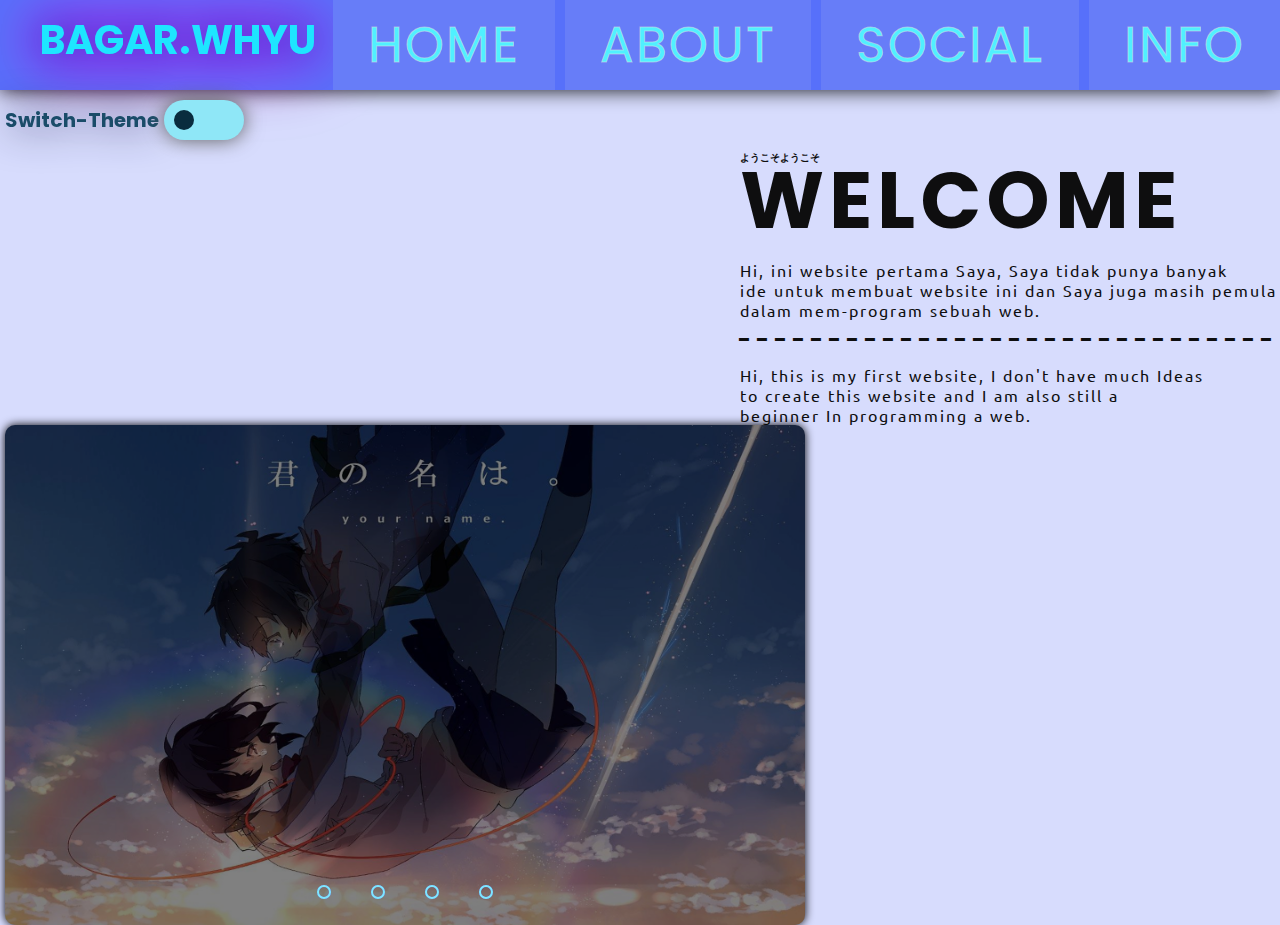
==== Garr.html @ d5431119 "first commit" ====
<!DOCTYPE html>
<html lang="en">
<head>
    <meta charset="UTF-8">
    <meta http-equiv="X-UA-Compatible" content="IE=edge">
    <meta name="viewport" content="width=device-width, initial-scale=1.0">
    <title>BELAJAR BANGG</title>
    <link rel="stylesheet" href="Garr.css">
    <script src="Garr.js"></script>
</head>
<body>
    <header id="header">
        <div class="header-logo">
            <h1>BAGAR.WHYU</h1>
        </div>
        <div class="header-nav" id="nav-light">
            <ul>
                <li style="--clr:#BDCB2A" id="li-light">
                    <a href="#" data-text="&nbsp;Info">&nbsp;Info&nbsp;</a>
                </li>
                <li style="--clr:#F30E5A" id="li-light">
                    <a href="#" data-text="&nbsp;Social">&nbsp;Social&nbsp;</a>
                </li>
                <li style="--clr:#662EFF" id="li-light">
                    <a href="#" data-text="&nbsp;About">&nbsp;About&nbsp;</a>
                </li>
                <li style="--clr:#ff00f2" id="li-light">
                    <a href="#" data-text="&nbsp;Home">&nbsp;Home&nbsp;</a>
                </li>
            </ul>
        </div>
    </header>
    <div id="change-theme">
        <h1>Switch-Theme</h1>
        <label>
            <input type="checkbox" id="switch-theme" onclick="changeTheme()">
            <span class="check"></span>
        </label>
    </div>
    <div id="text">
        <h1 id="welcome-eng-light">Welcome</h1>
        <h1 id="welcome-jap-light">ようこそようこそ</h1>
        <p id="text-light">Hi, ini website pertama Saya, Saya tidak punya banyak <br> ide untuk membuat website ini dan Saya juga masih pemula <br> dalam mem-program sebuah web.</p>
        <p id="line-light">______________________________</p><br>
        <p id="text-eng-light">Hi, this is my first website, I don't have much Ideas <br> to create this website and I am also still a <br> beginner In programming a web.</p>
    </div>
    <div id="slider-light">
        <div class="slides">

            <!-- radio button start -->
           
            <input type="radio" name="radio-btn" id="radio1">
            <input type="radio" name="radio-btn" id="radio2">
            <input type="radio" name="radio-btn" id="radio3">
            <input type="radio" name="radio-btn" id="radio4">
            
            <!-- radio button end -->

            <!-- slide image start -->

            <div class="slide first">
                <img src="img/KimiNoNawa.jpg" alt="">
            </div>
            <div class="slide">
                <img src="img/KimetsuNoYaiba.jpg" alt="">
            </div>
            <div class="slide">
                <img src="img/JujutsuKaisen.jpg" alt="">
            </div>
            <div class="slide">
                <img src="img/TenkiNoKo.jpg" alt="">
            </div>
        
            <!-- slide image end -->

            <!-- auto navigation start -->
        
            <div class="nav-auto">
                <div class="auto-btn1"></div>
                <div class="auto-btn2"></div>
                <div class="auto-btn3"></div>
                <div class="auto-btn4"></div>
            </div>
        
            <!-- auto navigation end -->

        </div>
            <!-- manual navigation start -->
        <div class="nav-manual">
            <label for="radio1" class="manual-btn"></label>
            <label for="radio2" class="manual-btn"></label>
            <label for="radio3" class="manual-btn"></label>
            <label for="radio4" class="manual-btn"></label>
        </div>
            <!-- manual navigation end -->
            
    </div>
    
</body>
</html>
---- Garr.css ----
@import url('https://fonts.googleapis.com/css2?family=Poppins:wght@700&display=swap');
@import url('https://fonts.googleapis.com/css2?family=Ubuntu:wght@300&display=swap');

*{
    margin: 0;
    padding: 0;
    box-sizing: border-box;
    font-family: 'Poppins' , sans-serif
}

#darkmode-body{
    min-height: 100vh;
    background: #252839;
    transition: ease 0.5s;
}

/* Header Dark */

#darkmode-header{
    background-color: #1d1f2b;
    color: rgb(60, 184, 255);
    height: 90px;
    transition: ease 0.5s;
    filter: drop-shadow(0 0 10px #0e0e0f);
}

/* Logo Dark */

#darkmode .header-logo h1{
    filter: drop-shadow(0 0 20px #2303b4);
    font-size: 40px;
}

#darkmode .header-logo {
    float: left;
    padding: 20px 40px;
    color: rgb(30, 229, 255);
    filter: drop-shadow(0 0 30px #ff09f3);
}

/* Navigation Dark*/

#nav-dark li a{
    background: #252839;
    float: left;
    padding: 20px 20px;
    transition: ease 0.5s;
}

#nav-dark li a:hover{
    background: #31333d;
    padding: 25px 20px;
}

#darkmode ul{
    position: relative;
    display: flex;
    flex-direction: row-reverse;
    gap: 10px;
}

#darkmode ul li{
    position: relative;
    list-style: none;
}

#nav-dark ul li a{
    position: relative;
    font-size: 50px;
    text-decoration: none;
    line-height: 1em;
    letter-spacing: 2px;
    text-transform: uppercase;
    color: transparent;
    -webkit-text-stroke: 1px rgba(225,225,225,0.5);

}

#darkmode ul li a::before{
    content: attr(data-text);
    position: absolute;
    color: var(--clr);
    height: 0;
    overflow: hidden;
    border-right: 3px solid var(--clr);
    -webkit-text-stroke: 3px var(--clr);

}

#darkmode ul li a:hover::before{
    transition: 1s;
    height: 100%;
    filter: drop-shadow(0 0 25px var(--clr));
}

#darkmode ul li a:active::before{
    transition: 0;
    height: 0%;
}

/* =================Light Mode================= */

body{
    min-height: 100vh;
    background: #d7dcfd;
    transition: ease 0.5s;
} 

/* Header Light */

header{
    background-color: #5770fa;
    color: rgb(60, 184, 255);
    height: 90px;
    transition: ease 0.5s;
    filter: drop-shadow(0 0 10px #0e0e0f);
}

/* Logo Light */

.header-logo h1{
    filter: drop-shadow(0 0 20px #2303b4);
    font-size: 40px;
}

.header-logo {
    float: left;
    padding: 10px 40px;
    color: rgb(30, 229, 255);
    filter: drop-shadow(0 0 30px #ff09f3);
}

/* Navigation Light*/

#nav-light li a{
    background: #677df8;
    float: left;
    padding: 20px 20px;
    transition: ease 0.5s;
}

#nav-light li a:hover{
    background: rgb(212, 219, 255);
    padding: 25px 20px;
}

ul{
    position: relative;
    display: flex;
    flex-direction: row-reverse;
    gap: 10px;
}

ul li{
    position: relative;
    list-style: none;
}

ul li a{
    position: relative;
    font-size: 50px;
    text-decoration: none;
    line-height: 1em;
    letter-spacing: 2px;
    text-transform: uppercase;
    color: #50F0FF;
    -webkit-text-stroke: 1px rgba(225,225,225,0.5);

}

ul li a::before{
    content: attr(data-text);
    position: absolute;
    color: var(--clr);
    height: 0;
    overflow: hidden;
    -webkit-text-stroke: 3px var(--clr);

}

ul li a:hover::before{
    transition: 1s;
    height: 100%;
    filter: drop-shadow(0 0 25px var(--clr));
}

ul li a:active::before{
    transition: 0;
    height: 0%;
}

/* ===========Body=========== */

/* Set-Theme */

.set-theme{
    filter: drop-shadow(0 0 20px #2303b4);
}

#change-theme-dark h1{
    float: left;
    padding: 5px 5px;
    font-size: 20px;
    color: rgb(45, 152, 214);
    transition: ease 0.5s;
    filter: drop-shadow(0 0 20px #2303b4);
}

#change-theme h1{
    float: left;
    padding: 5px 5px;
    font-size: 20px;
    color: rgb(26, 76, 105);
    transition: ease 0.5s;
    filter: drop-shadow(0 0 20px rgb(13, 13, 59));  
}

input[type="checkbox"]{
    -webkit-appearance: none;
    visibility: hidden;
    display: none;
}

.check{
    margin-top: 10px;
    position: relative;
    display: block;
    width: 80px;
    height: 40px;
    background: rgb(143, 231, 247);
    cursor: pointer;
    border-radius: 20px;
    overflow: hidden;
    transition: ease-in 0.5s;
    filter: drop-shadow(0 0 10px rgb(92, 91, 91));
}

input[type="checkbox"]:checked ~ .check{
    background: #1d1f2b;
    filter: drop-shadow(0 0 10px rgb(36, 35, 35));

}

.check::before{
    content: '';
    position: absolute;
    top: 10px;
    left: 10px;
    background: #092c3e;
    width: 20px;
    height: 20px;
    border-radius: 50%;
    transition: ease 0.5s;
}

input[type="checkbox"]:checked ~ .check::before{
    transform: translateX(-50px);
}

.check::after{
    content: '';
    position: absolute;
    top: 10px;
    left: 10px;
    background: rgb(143, 231, 247);
    width: 20px;
    height: 20px;
    border-radius: 50%;
    transition: ease 0.5s;
    transform: translateX(100px);
}

input[type="checkbox"]:checked ~ .check::after{
    transform: translateX(40px);
}

/* image slide */

#slider-light{
    margin-left: 5px;
    margin-top: 10px;
    width: 800px;
    height: 500px;
    border-radius: 10px;
    overflow: hidden;
    transition: ease 1s;
    filter: drop-shadow(0 0 5px #000);
}

#slider-light img{
    width: 800px;
    height: 500px;
    filter: brightness(50%);
    transition: ease 1s;

}

#slider-dark{
    margin-left: 5px;
    margin-top: 10px;
    width: 800px;
    height: 500px;
    border-radius: 10px;
    overflow: hidden;
    transition: ease 1s;
    filter: drop-shadow(0 0 5px #000);
}

#slider-dark img{
    width: 800px;
    height: 500px;
    filter: brightness(1);
    transition: ease 1s;

}

.slides{
    width: 100%;
    height: 500px;
    display: flex;
}

.slides input{
    display: none;
}

.slide{
    width: 100%;
    transition: 2s;
}

/* manual slide navigation */

.nav-manual{
    position: absolute;
    width: 800px;
    margin-top: -40px;
    display: flex;
    justify-content: center;
}

.manual-btn{
    border: 2px solid rgb(126, 233, 252);
    padding: 5px;
    border-radius: 10px;
    cursor: pointer;
    transition: 0.5s;
}

.manual-btn:not(:last-child){
    margin-right: 40px;
}

.manual-btn:hover{
    background: #684ce4;
}

#radio1:checked ~ .first{
    margin-left: 0;
}

#radio2:checked ~ .first{
    margin-left: -100%;
}

#radio3:checked ~ .first{
    margin-left: -200%;
}

#radio4:checked ~ .first{
    margin-left: -300%;
}

/* auto slid navigation */

.nav-auto{
    position: absolute;
    display: flex;
    width: 800px;
    margin-top: 460px;
    justify-content: center;
}

.nav-auto div{
    border: 2px solid #684ce4;
    padding: 5px;
    border-radius: 10px;
    transition: 1s;
}

.nav-auto div:not(:last-child){
    margin-right: 40px;
}

#radio1:checked ~ .nav-auto .auto-btn1{
    background: rgb(79, 217, 241);
}

#radio2:checked ~ .nav-auto .auto-btn2{
    background: rgb(79, 217, 241);
}

#radio3:checked ~ .nav-auto .auto-btn3{
    background: rgb(79, 217, 241);
}

#radio4:checked ~ .nav-auto .auto-btn4{
    background: rgb(79, 217, 241);
}

/* Text */

#text{
    display: flex;
    flex-direction: column;
    float: right;
}

#welcome-eng-light{
    float: right;
    margin-right: 2.5cm;
    text-align: start;
    text-transform: uppercase;
    font-size: 80px;
    color: #0e0e0f;
    letter-spacing: 5px;
    transition: ease 1s;
}

#welcome-eng-dark{
    float: right;
    margin-right: 3.5cm;
    text-align: start;
    text-transform: uppercase;
    font-size: 80px;
    color: #d7dcfd;
    transition: ease 1s;
}

#welcome-jap-light{
    position: absolute;
    margin-top: 10px;
    float: right;
    text-transform: uppercase;
    font-size: 10px;
    color: #0e0e0f;
    transition: ease 1s;
}

#welcome-jap-dark{
    position: absolute;
    float: right;
    text-transform: uppercase;
    font-size: 10px;
    color: #d7dcfd;
    transition: ease 1s;
}

#text-light{
    font-family: 'Ubuntu' , sans-serif;
    letter-spacing: 2px;
    color: #0e0e0f;
    transition: ease 1s;
}

#text-dark{
    font-family: 'Ubuntu' , sans-serif;
    letter-spacing: 2px;
    color: #d7dcfd;
    transition: ease 1s;
}

#line-light{
    font-family: 'Ubuntu' , sans-serif;
    -webkit-text-stroke: 2px #0e0e0f;
    letter-spacing: 10px;
    transition: ease 1s;
}

#line-dark{
    font-family: 'Ubuntu' , sans-serif;
    -webkit-text-stroke: 2px #d7dcfd;
    transition: ease 1s;
}

#text-eng-light{
    font-family: 'Ubuntu' , sans-serif;
    letter-spacing: 2px;
    color: #0e0e0f;
    transition: ease 1s;
}

#text-eng-dark{
    font-family: 'Ubuntu' , sans-serif;
    letter-spacing: 2px;
    color: #d7dcfd;
    transition: ease 1s;
}
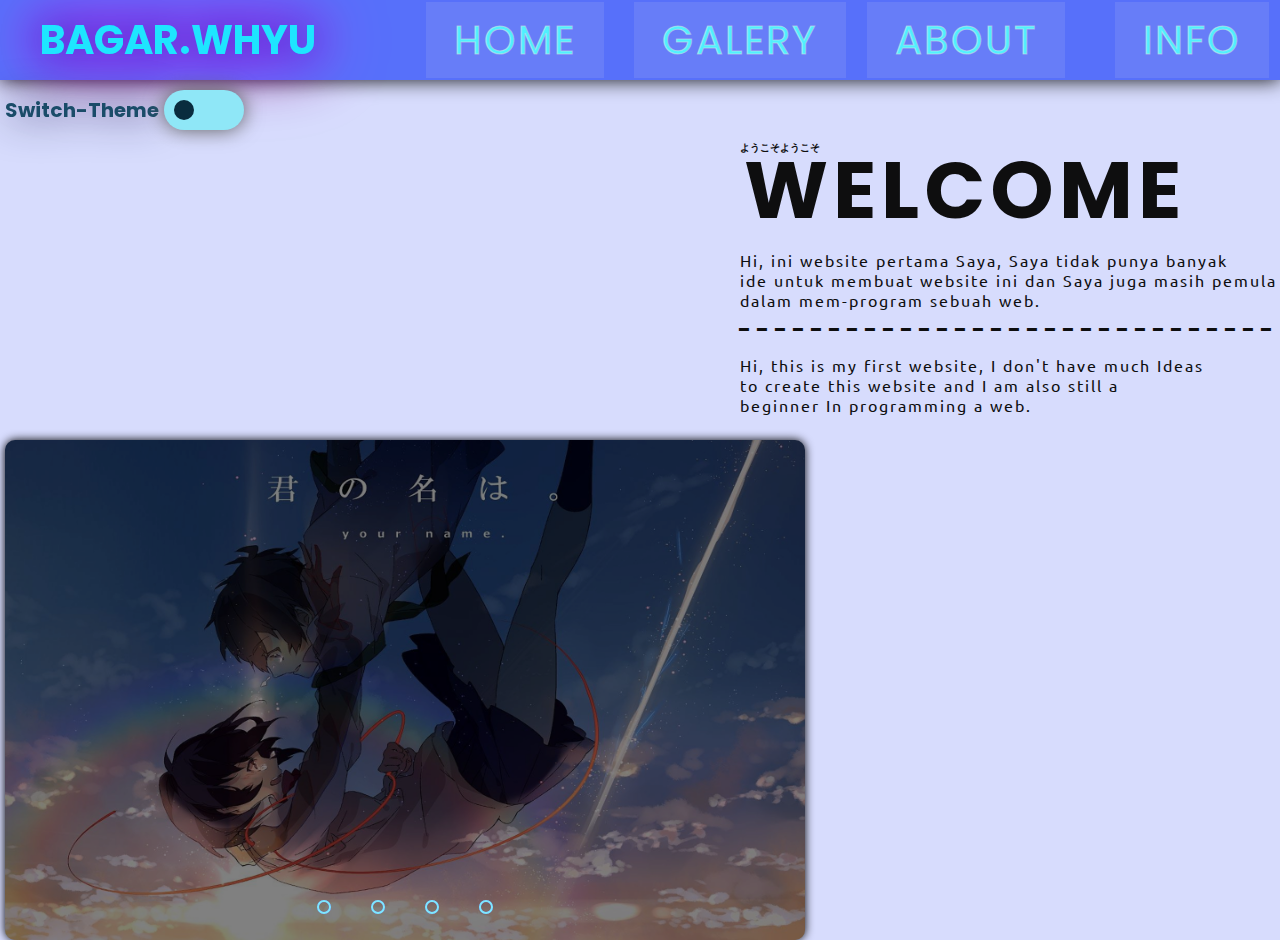
==== commit 001bb455: "Add files via upload" ====
--- a/Garr.html
+++ b/Garr.html
@@ -1,100 +1,121 @@
-<!DOCTYPE html>
-<html lang="en">
-<head>
-    <meta charset="UTF-8">
-    <meta http-equiv="X-UA-Compatible" content="IE=edge">
-    <meta name="viewport" content="width=device-width, initial-scale=1.0">
-    <title>BELAJAR BANGG</title>
-    <link rel="stylesheet" href="Garr.css">
-    <script src="Garr.js"></script>
-</head>
-<body>
-    <header id="header">
-        <div class="header-logo">
-            <h1>BAGAR.WHYU</h1>
-        </div>
-        <div class="header-nav" id="nav-light">
-            <ul>
-                <li style="--clr:#BDCB2A" id="li-light">
-                    <a href="#" data-text="&nbsp;Info">&nbsp;Info&nbsp;</a>
-                </li>
-                <li style="--clr:#F30E5A" id="li-light">
-                    <a href="#" data-text="&nbsp;Social">&nbsp;Social&nbsp;</a>
-                </li>
-                <li style="--clr:#662EFF" id="li-light">
-                    <a href="#" data-text="&nbsp;About">&nbsp;About&nbsp;</a>
-                </li>
-                <li style="--clr:#ff00f2" id="li-light">
-                    <a href="#" data-text="&nbsp;Home">&nbsp;Home&nbsp;</a>
-                </li>
-            </ul>
-        </div>
-    </header>
-    <div id="change-theme">
-        <h1>Switch-Theme</h1>
-        <label>
-            <input type="checkbox" id="switch-theme" onclick="changeTheme()">
-            <span class="check"></span>
-        </label>
-    </div>
-    <div id="text">
-        <h1 id="welcome-eng-light">Welcome</h1>
-        <h1 id="welcome-jap-light">ようこそようこそ</h1>
-        <p id="text-light">Hi, ini website pertama Saya, Saya tidak punya banyak <br> ide untuk membuat website ini dan Saya juga masih pemula <br> dalam mem-program sebuah web.</p>
-        <p id="line-light">______________________________</p><br>
-        <p id="text-eng-light">Hi, this is my first website, I don't have much Ideas <br> to create this website and I am also still a <br> beginner In programming a web.</p>
-    </div>
-    <div id="slider-light">
-        <div class="slides">
-
-            <!-- radio button start -->
-           
-            <input type="radio" name="radio-btn" id="radio1">
-            <input type="radio" name="radio-btn" id="radio2">
-            <input type="radio" name="radio-btn" id="radio3">
-            <input type="radio" name="radio-btn" id="radio4">
-            
-            <!-- radio button end -->
-
-            <!-- slide image start -->
-
-            <div class="slide first">
-                <img src="img/KimiNoNawa.jpg" alt="">
-            </div>
-            <div class="slide">
-                <img src="img/KimetsuNoYaiba.jpg" alt="">
-            </div>
-            <div class="slide">
-                <img src="img/JujutsuKaisen.jpg" alt="">
-            </div>
-            <div class="slide">
-                <img src="img/TenkiNoKo.jpg" alt="">
-            </div>
-        
-            <!-- slide image end -->
-
-            <!-- auto navigation start -->
-        
-            <div class="nav-auto">
-                <div class="auto-btn1"></div>
-                <div class="auto-btn2"></div>
-                <div class="auto-btn3"></div>
-                <div class="auto-btn4"></div>
-            </div>
-        
-            <!-- auto navigation end -->
-
-        </div>
-            <!-- manual navigation start -->
-        <div class="nav-manual">
-            <label for="radio1" class="manual-btn"></label>
-            <label for="radio2" class="manual-btn"></label>
-            <label for="radio3" class="manual-btn"></label>
-            <label for="radio4" class="manual-btn"></label>
-        </div>
-            <!-- manual navigation end -->
-            
-    </div>
-    
-</body>
+<!DOCTYPE html>
+<html lang="en">
+<head>
+    <meta charset="UTF-8">
+    <meta http-equiv="X-UA-Compatible" content="IE=edge">
+    <meta name="viewport" content="width=device-width, initial-scale=1.0">
+    <title>Document</title>
+    <link rel="stylesheet" href="Garr.css">
+    <script src="Garr.js"></script>
+</head>
+<body>
+
+
+    <div class="container">
+        <header id="headerlight">
+            <nav id="menu-light">
+                <div class="header-logo">
+                    <h1>BAGAR.WHYU</h1>
+                </div>
+                <div class="header-nav" id="nav-light">
+                    <ul id="non-active">
+                        <li style="--clr:#BDCB2A" id="li-light">
+                            <a href="#" data-text="&nbsp;Home">&nbsp;Home&nbsp;</a>
+                        </li>
+                        <li style="--clr:#F30E5A" id="li-light">
+                            <a href="#" data-text="&nbsp;Galery">&nbsp;Galery&nbsp;</a>
+                        </li>
+                        <li style="--clr:#662EFF" id="li-light">
+                            <a href="#" data-text="&nbsp;About">&nbsp;About&nbsp;</a>
+                        </li>
+                        <li style="--clr:#ff00f2" id="li-light">
+                            <a href="#" data-text="&nbsp;Info">&nbsp;Info&nbsp;</a>
+                        </li>
+                    </ul>
+                    <div class="menu-toggle-light">
+                        <input type="checkbox" id="bar-switch" onclick="barSwitch()">
+                        <span></span>
+                        <span></span>
+                        <span></span>
+                    </div>
+
+                </div>
+            </nav>
+        </header>
+    </div>
+
+    <!-- Change Theme -->
+    
+    <div id="change-theme">
+        <h1>Switch-Theme</h1>
+        <label>
+            <input type="checkbox" id="switch-theme" onclick="changeTheme()">
+            <span class="check"></span>
+        </label>
+    </div>
+    <div id="container">
+
+        <div id="text">
+            <h1 id="welcome-eng-light">Welcome</h1>
+            <h1 id="welcome-jap-light">ようこそようこそ</h1>
+            <p id="text-light">Hi, ini website pertama Saya, Saya tidak punya banyak <br> ide untuk membuat website ini dan Saya juga masih pemula <br> dalam mem-program sebuah web.</p>
+            <p id="line-light">______________________________</p><br>
+            <p id="text-eng-light">Hi, this is my first website, I don't have much Ideas <br> to create this website and I am also still a <br> beginner In programming a web.</p><br>
+        </div>
+
+        <div id="slider-light">
+            <div class="slides">
+    
+                <!-- radio button start -->
+               
+                <input type="radio" name="radio-btn" id="radio1">
+                <input type="radio" name="radio-btn" id="radio2">
+                <input type="radio" name="radio-btn" id="radio3">
+                <input type="radio" name="radio-btn" id="radio4">
+                
+                <!-- radio button end -->
+    
+                <!-- slide image start -->
+    
+                <div class="slide first">
+                    <img src="img/KimiNoNawa.jpg" alt="">
+                </div>
+                <div class="slide">
+                    <img src="img/KimetsuNoYaiba.jpg" alt="">
+                </div>
+                <div class="slide">
+                    <img src="img/JujutsuKaisen.jpg" alt="">
+                </div>
+                <div class="slide">
+                    <img src="img/TenkiNoKo.jpg" alt="">
+                </div>
+            
+                <!-- slide image end -->
+    
+                <!-- auto navigation start -->
+            
+                <div class="nav-auto">
+                    <div class="auto-btn1"></div>
+                    <div class="auto-btn2"></div>
+                    <div class="auto-btn3"></div>
+                    <div class="auto-btn4"></div>
+                </div>
+            
+                <!-- auto navigation end -->
+    
+            </div>
+                <!-- manual navigation start -->
+            <div class="nav-manual">
+                <label for="radio1" class="manual-btn"></label>
+                <label for="radio2" class="manual-btn"></label>
+                <label for="radio3" class="manual-btn"></label>
+                <label for="radio4" class="manual-btn"></label>
+            </div>
+                <!-- manual navigation end -->
+                
+        </div>
+        
+    </div>
+
+</body>
 </html>--- a/Garr.css
+++ b/Garr.css
@@ -1,498 +1,707 @@
-@import url('https://fonts.googleapis.com/css2?family=Poppins:wght@700&display=swap');
-@import url('https://fonts.googleapis.com/css2?family=Ubuntu:wght@300&display=swap');
-
-*{
-    margin: 0;
-    padding: 0;
-    box-sizing: border-box;
-    font-family: 'Poppins' , sans-serif
-}
-
-#darkmode-body{
-    min-height: 100vh;
-    background: #252839;
-    transition: ease 0.5s;
-}
-
-/* Header Dark */
-
-#darkmode-header{
-    background-color: #1d1f2b;
-    color: rgb(60, 184, 255);
-    height: 90px;
-    transition: ease 0.5s;
-    filter: drop-shadow(0 0 10px #0e0e0f);
-}
-
-/* Logo Dark */
-
-#darkmode .header-logo h1{
-    filter: drop-shadow(0 0 20px #2303b4);
-    font-size: 40px;
-}
-
-#darkmode .header-logo {
-    float: left;
-    padding: 20px 40px;
-    color: rgb(30, 229, 255);
-    filter: drop-shadow(0 0 30px #ff09f3);
-}
-
-/* Navigation Dark*/
-
-#nav-dark li a{
-    background: #252839;
-    float: left;
-    padding: 20px 20px;
-    transition: ease 0.5s;
-}
-
-#nav-dark li a:hover{
-    background: #31333d;
-    padding: 25px 20px;
-}
-
-#darkmode ul{
-    position: relative;
-    display: flex;
-    flex-direction: row-reverse;
-    gap: 10px;
-}
-
-#darkmode ul li{
-    position: relative;
-    list-style: none;
-}
-
-#nav-dark ul li a{
-    position: relative;
-    font-size: 50px;
-    text-decoration: none;
-    line-height: 1em;
-    letter-spacing: 2px;
-    text-transform: uppercase;
-    color: transparent;
-    -webkit-text-stroke: 1px rgba(225,225,225,0.5);
-
-}
-
-#darkmode ul li a::before{
-    content: attr(data-text);
-    position: absolute;
-    color: var(--clr);
-    height: 0;
-    overflow: hidden;
-    border-right: 3px solid var(--clr);
-    -webkit-text-stroke: 3px var(--clr);
-
-}
-
-#darkmode ul li a:hover::before{
-    transition: 1s;
-    height: 100%;
-    filter: drop-shadow(0 0 25px var(--clr));
-}
-
-#darkmode ul li a:active::before{
-    transition: 0;
-    height: 0%;
-}
-
-/* =================Light Mode================= */
-
-body{
-    min-height: 100vh;
-    background: #d7dcfd;
-    transition: ease 0.5s;
-} 
-
-/* Header Light */
-
-header{
-    background-color: #5770fa;
-    color: rgb(60, 184, 255);
-    height: 90px;
-    transition: ease 0.5s;
-    filter: drop-shadow(0 0 10px #0e0e0f);
-}
-
-/* Logo Light */
-
-.header-logo h1{
-    filter: drop-shadow(0 0 20px #2303b4);
-    font-size: 40px;
-}
-
-.header-logo {
-    float: left;
-    padding: 10px 40px;
-    color: rgb(30, 229, 255);
-    filter: drop-shadow(0 0 30px #ff09f3);
-}
-
-/* Navigation Light*/
-
-#nav-light li a{
-    background: #677df8;
-    float: left;
-    padding: 20px 20px;
-    transition: ease 0.5s;
-}
-
-#nav-light li a:hover{
-    background: rgb(212, 219, 255);
-    padding: 25px 20px;
-}
-
-ul{
-    position: relative;
-    display: flex;
-    flex-direction: row-reverse;
-    gap: 10px;
-}
-
-ul li{
-    position: relative;
-    list-style: none;
-}
-
-ul li a{
-    position: relative;
-    font-size: 50px;
-    text-decoration: none;
-    line-height: 1em;
-    letter-spacing: 2px;
-    text-transform: uppercase;
-    color: #50F0FF;
-    -webkit-text-stroke: 1px rgba(225,225,225,0.5);
-
-}
-
-ul li a::before{
-    content: attr(data-text);
-    position: absolute;
-    color: var(--clr);
-    height: 0;
-    overflow: hidden;
-    -webkit-text-stroke: 3px var(--clr);
-
-}
-
-ul li a:hover::before{
-    transition: 1s;
-    height: 100%;
-    filter: drop-shadow(0 0 25px var(--clr));
-}
-
-ul li a:active::before{
-    transition: 0;
-    height: 0%;
-}
-
-/* ===========Body=========== */
-
-/* Set-Theme */
-
-.set-theme{
-    filter: drop-shadow(0 0 20px #2303b4);
-}
-
-#change-theme-dark h1{
-    float: left;
-    padding: 5px 5px;
-    font-size: 20px;
-    color: rgb(45, 152, 214);
-    transition: ease 0.5s;
-    filter: drop-shadow(0 0 20px #2303b4);
-}
-
-#change-theme h1{
-    float: left;
-    padding: 5px 5px;
-    font-size: 20px;
-    color: rgb(26, 76, 105);
-    transition: ease 0.5s;
-    filter: drop-shadow(0 0 20px rgb(13, 13, 59));  
-}
-
-input[type="checkbox"]{
-    -webkit-appearance: none;
-    visibility: hidden;
-    display: none;
-}
-
-.check{
-    margin-top: 10px;
-    position: relative;
-    display: block;
-    width: 80px;
-    height: 40px;
-    background: rgb(143, 231, 247);
-    cursor: pointer;
-    border-radius: 20px;
-    overflow: hidden;
-    transition: ease-in 0.5s;
-    filter: drop-shadow(0 0 10px rgb(92, 91, 91));
-}
-
-input[type="checkbox"]:checked ~ .check{
-    background: #1d1f2b;
-    filter: drop-shadow(0 0 10px rgb(36, 35, 35));
-
-}
-
-.check::before{
-    content: '';
-    position: absolute;
-    top: 10px;
-    left: 10px;
-    background: #092c3e;
-    width: 20px;
-    height: 20px;
-    border-radius: 50%;
-    transition: ease 0.5s;
-}
-
-input[type="checkbox"]:checked ~ .check::before{
-    transform: translateX(-50px);
-}
-
-.check::after{
-    content: '';
-    position: absolute;
-    top: 10px;
-    left: 10px;
-    background: rgb(143, 231, 247);
-    width: 20px;
-    height: 20px;
-    border-radius: 50%;
-    transition: ease 0.5s;
-    transform: translateX(100px);
-}
-
-input[type="checkbox"]:checked ~ .check::after{
-    transform: translateX(40px);
-}
-
-/* image slide */
-
-#slider-light{
-    margin-left: 5px;
-    margin-top: 10px;
-    width: 800px;
-    height: 500px;
-    border-radius: 10px;
-    overflow: hidden;
-    transition: ease 1s;
-    filter: drop-shadow(0 0 5px #000);
-}
-
-#slider-light img{
-    width: 800px;
-    height: 500px;
-    filter: brightness(50%);
-    transition: ease 1s;
-
-}
-
-#slider-dark{
-    margin-left: 5px;
-    margin-top: 10px;
-    width: 800px;
-    height: 500px;
-    border-radius: 10px;
-    overflow: hidden;
-    transition: ease 1s;
-    filter: drop-shadow(0 0 5px #000);
-}
-
-#slider-dark img{
-    width: 800px;
-    height: 500px;
-    filter: brightness(1);
-    transition: ease 1s;
-
-}
-
-.slides{
-    width: 100%;
-    height: 500px;
-    display: flex;
-}
-
-.slides input{
-    display: none;
-}
-
-.slide{
-    width: 100%;
-    transition: 2s;
-}
-
-/* manual slide navigation */
-
-.nav-manual{
-    position: absolute;
-    width: 800px;
-    margin-top: -40px;
-    display: flex;
-    justify-content: center;
-}
-
-.manual-btn{
-    border: 2px solid rgb(126, 233, 252);
-    padding: 5px;
-    border-radius: 10px;
-    cursor: pointer;
-    transition: 0.5s;
-}
-
-.manual-btn:not(:last-child){
-    margin-right: 40px;
-}
-
-.manual-btn:hover{
-    background: #684ce4;
-}
-
-#radio1:checked ~ .first{
-    margin-left: 0;
-}
-
-#radio2:checked ~ .first{
-    margin-left: -100%;
-}
-
-#radio3:checked ~ .first{
-    margin-left: -200%;
-}
-
-#radio4:checked ~ .first{
-    margin-left: -300%;
-}
-
-/* auto slid navigation */
-
-.nav-auto{
-    position: absolute;
-    display: flex;
-    width: 800px;
-    margin-top: 460px;
-    justify-content: center;
-}
-
-.nav-auto div{
-    border: 2px solid #684ce4;
-    padding: 5px;
-    border-radius: 10px;
-    transition: 1s;
-}
-
-.nav-auto div:not(:last-child){
-    margin-right: 40px;
-}
-
-#radio1:checked ~ .nav-auto .auto-btn1{
-    background: rgb(79, 217, 241);
-}
-
-#radio2:checked ~ .nav-auto .auto-btn2{
-    background: rgb(79, 217, 241);
-}
-
-#radio3:checked ~ .nav-auto .auto-btn3{
-    background: rgb(79, 217, 241);
-}
-
-#radio4:checked ~ .nav-auto .auto-btn4{
-    background: rgb(79, 217, 241);
-}
-
-/* Text */
-
-#text{
-    display: flex;
-    flex-direction: column;
-    float: right;
-}
-
-#welcome-eng-light{
-    float: right;
-    margin-right: 2.5cm;
-    text-align: start;
-    text-transform: uppercase;
-    font-size: 80px;
-    color: #0e0e0f;
-    letter-spacing: 5px;
-    transition: ease 1s;
-}
-
-#welcome-eng-dark{
-    float: right;
-    margin-right: 3.5cm;
-    text-align: start;
-    text-transform: uppercase;
-    font-size: 80px;
-    color: #d7dcfd;
-    transition: ease 1s;
-}
-
-#welcome-jap-light{
-    position: absolute;
-    margin-top: 10px;
-    float: right;
-    text-transform: uppercase;
-    font-size: 10px;
-    color: #0e0e0f;
-    transition: ease 1s;
-}
-
-#welcome-jap-dark{
-    position: absolute;
-    float: right;
-    text-transform: uppercase;
-    font-size: 10px;
-    color: #d7dcfd;
-    transition: ease 1s;
-}
-
-#text-light{
-    font-family: 'Ubuntu' , sans-serif;
-    letter-spacing: 2px;
-    color: #0e0e0f;
-    transition: ease 1s;
-}
-
-#text-dark{
-    font-family: 'Ubuntu' , sans-serif;
-    letter-spacing: 2px;
-    color: #d7dcfd;
-    transition: ease 1s;
-}
-
-#line-light{
-    font-family: 'Ubuntu' , sans-serif;
-    -webkit-text-stroke: 2px #0e0e0f;
-    letter-spacing: 10px;
-    transition: ease 1s;
-}
-
-#line-dark{
-    font-family: 'Ubuntu' , sans-serif;
-    -webkit-text-stroke: 2px #d7dcfd;
-    transition: ease 1s;
-}
-
-#text-eng-light{
-    font-family: 'Ubuntu' , sans-serif;
-    letter-spacing: 2px;
-    color: #0e0e0f;
-    transition: ease 1s;
-}
-
-#text-eng-dark{
-    font-family: 'Ubuntu' , sans-serif;
-    letter-spacing: 2px;
-    color: #d7dcfd;
-    transition: ease 1s;
+@import url('https://fonts.googleapis.com/css2?family=Poppins:wght@700&display=swap');
+@import url('https://fonts.googleapis.com/css2?family=Ubuntu:wght@300&display=swap');
+
+
+* {
+    margin: 0;
+    padding: 0;
+    font-family: 'Poppins' , sans-serif
+}
+
+/* Light Mode */
+
+body{
+    min-height: 100vh;
+    background: #d7dcfd;
+    transition: ease 0.5s;
+    overflow-x: hidden;
+} 
+
+/* Header Light Mode */
+
+#menu-light{
+    display: grid;
+    grid-template-columns: 1fr 2fr;
+    background-color: #5770fa;
+    color: rgb(60, 184, 255);
+    width: 100%;
+    height: 80px;
+    transition: ease 0.5s;
+    filter: drop-shadow(0 0 10px #0e0e0f);
+    align-items: center;
+}
+
+/* Logo Light Mode */
+
+#menu-light .header-logo h1{
+    filter: drop-shadow(0 0 20px #2303b4);
+    font-size: 40px;
+}
+
+#menu-light .header-logo{
+    padding: 10px 40px;
+    color: rgb(30, 229, 255);
+    filter: drop-shadow(0 0 30px #ff09f3);
+}
+
+/* Navigation Light Mode */
+
+#menu-light ul{
+    list-style: none;
+    display: grid;
+    grid-template-columns: repeat(auto-fit, minmax(100px, 1fr));
+    justify-items: center;
+    gap: 50px;
+}
+
+#nav-light li a{
+    background: #677df8;
+    padding: 10px 15px;
+    transition: ease 0.5s;
+}
+
+#nav-light li a:hover{
+    background: rgb(212, 219, 255);
+    padding: 20px 15px;
+}
+
+#nav-light ul li a{
+    position: relative;
+    font-size: 40px;
+    text-decoration: none;
+    line-height: 1em;
+    letter-spacing: 2px;
+    text-transform: uppercase;
+    color: #50F0FF;
+    -webkit-text-stroke: 1px rgba(225,225,225,0.5);
+}
+
+ul li a::before{
+    content: attr(data-text);
+    position: absolute;
+    color: var(--clr);
+    height: 0;
+    overflow: hidden;
+    -webkit-text-stroke: 3px var(--clr);
+
+}
+
+ul li a:hover::before{
+    transition: 1s;
+    height: 100%;
+    filter: drop-shadow(0 0 25px var(--clr));
+}
+
+ul li a:active::before{
+    transition: 0;
+    height: 0%;
+}
+
+/* Dark Mode */
+
+#darkmode-body{
+    min-height: 100vh;
+    background: #252839;
+    transition: ease 0.5s;
+    overflow-x: hidden;
+} 
+
+/* Header Light Mode */
+
+#menu-dark{
+    display: grid;
+    grid-template-columns: 1fr 2fr;
+    background-color: #1d1f2b;
+    color: rgb(60, 184, 255);
+    width: 100%;
+    height: 80px;
+    transition: ease 0.5s;
+    filter: drop-shadow(0 0 10px #0e0e0f);
+    align-items: center;
+}
+
+/* Logo Dark Mode */
+
+#menu-dark .header-logo h1{
+    filter: drop-shadow(0 0 20px #2303b4);
+    font-size: 40px;
+}
+
+#menu-dark .header-logo{
+    padding: 10px 40px;
+    color: rgb(30, 229, 255);
+    filter: drop-shadow(0 0 30px #ff09f3);
+}
+
+/* Navigation Dark Mode */
+
+#menu-dark ul{
+    list-style: none;
+    display: grid;
+    grid-template-columns: repeat(auto-fit, minmax(100px, 1fr));
+    justify-items: center;
+    gap: 50px;
+}
+
+#nav-dark li a{
+    background: #252839;
+    padding: 10px 15px;
+    transition: ease 0.5s;
+}
+
+#nav-dark li a:hover{
+    background: #31333d;
+    padding: 20px 15px;
+}
+
+#nav-dark ul li a{
+    position: relative;
+    font-size: 40px;
+    text-decoration: none;
+    line-height: 1em;
+    letter-spacing: 2px;
+    text-transform: uppercase;
+    color: transparent;
+    -webkit-text-stroke: 1px rgba(225,225,225,0.5);
+}
+
+ul li a::before{
+    content: attr(data-text);
+    position: absolute;
+    color: var(--clr);
+    height: 0;
+    overflow: hidden;
+    -webkit-text-stroke: 3px var(--clr);
+
+}
+
+ul li a:hover::before{
+    transition: 1s;
+    height: 100%;
+    filter: drop-shadow(0 0 25px var(--clr));
+}
+
+ul li a:active::before{
+    transition: 0;
+    height: 0%;
+}
+
+/* Responsive nav bar -Hamburger Menu- */
+
+.menu-toggle-light{
+    display: none;
+    flex-direction: column;
+    align-items: flex-end;
+    justify-content: space-between;
+    height: 20px;
+    padding-right: 20px;
+    position: relative;
+}
+
+.menu-toggle-light input{
+    position: absolute;
+    width: 36px;
+    height: 26px;
+    right: 17px;
+    top: -2px;
+    opacity: 0;
+    cursor: pointer;
+    z-index: 2;
+}
+
+.menu-toggle-light span{
+    display: block;
+    width: 29px;
+    height: 3px;
+    background-color: #50F0FF;
+    border-radius: 3px;
+    transition: 0.5s;
+}
+
+/* Responsive nav bar - Animation- */
+
+.menu-toggle-light span:nth-child(2){
+    transform-origin: 0 0;
+}
+
+.menu-toggle-light span:nth-child(4){
+    transform-origin: 0 100%;
+}
+
+.menu-toggle-light input:checked ~ span:nth-child(2){
+    transform: rotate(45deg) translate(-1px, -1px);
+}
+
+.menu-toggle-light input:checked ~ span:nth-child(3){
+    transform: scale(0);
+    opacity: 0;
+}
+
+.menu-toggle-light input:checked ~ span:nth-child(4){
+    transform: rotate(-45deg) translate(-1px, 0);
+}
+
+/* Switch Theme Dark Mode - Light Mode */
+
+.set-theme{
+    filter: drop-shadow(0 0 20px #2303b4);
+}
+
+#change-theme-dark h1{
+    float: left;
+    padding: 5px 5px;
+    font-size: 20px;
+    color: rgb(45, 152, 214);
+    transition: ease 0.5s;
+    filter: drop-shadow(0 0 20px #2303b4);
+}
+
+#change-theme h1{
+    float: left;
+    padding: 5px 5px;
+    font-size: 20px;
+    color: rgb(26, 76, 105);
+    transition: ease 0.5s;
+    filter: drop-shadow(0 0 20px rgb(13, 13, 59));  
+}
+
+#change-theme input[type="checkbox"]{
+    -webkit-appearance: none;
+    visibility: hidden;
+    display: none;
+}
+
+#change-theme-dark input[type="checkbox"]{
+    -webkit-appearance: none;
+    visibility: hidden;
+    display: none;
+}
+
+.check{
+    margin-top: 10px;
+    position: relative;
+    display: block;
+    width: 80px;
+    height: 40px;
+    background: rgb(143, 231, 247);
+    cursor: pointer;
+    border-radius: 20px;
+    overflow: hidden;
+    transition: ease-in 0.5s;
+    filter: drop-shadow(0 0 10px rgb(92, 91, 91));
+}
+
+input[type="checkbox"]:checked ~ .check{
+    background: #1d1f2b;
+    filter: drop-shadow(0 0 10px rgb(36, 35, 35));
+
+}
+
+.check::before{
+    content: '';
+    position: absolute;
+    top: 10px;
+    left: 10px;
+    background: #092c3e;
+    width: 20px;
+    height: 20px;
+    border-radius: 50%;
+    transition: ease 0.5s;
+}
+
+input[type="checkbox"]:checked ~ .check::before{
+    transform: translateX(-50px);
+}
+
+.check::after{
+    content: '';
+    position: absolute;
+    top: 10px;
+    left: 10px;
+    background: rgb(143, 231, 247);
+    width: 20px;
+    height: 20px;
+    border-radius: 50%;
+    transition: ease 0.5s;
+    transform: translateX(100px);
+}
+
+input[type="checkbox"]:checked ~ .check::after{
+    transform: translateX(40px);
+}
+
+/* Text */
+
+#text{
+    flex-direction: column;
+    float: right;
+}
+
+#welcome-eng-light{
+    float: right;
+    margin-right: 2.5cm;
+    text-align: start;
+    text-transform: uppercase;
+    font-size: 80px;
+    color: #0e0e0f;
+    letter-spacing: 5px;
+    transition: ease 1s;
+}
+
+#welcome-eng-dark{
+    float: right;
+    margin-right: 3.5cm;
+    text-align: start;
+    text-transform: uppercase;
+    font-size: 80px;
+    color: #d7dcfd;
+    transition: ease 1s;
+}
+
+#welcome-jap-light{
+    position: absolute;
+    margin-top: 10px;
+    float: right;
+    text-transform: uppercase;
+    font-size: 10px;
+    color: #0e0e0f;
+    transition: ease 1s;
+}
+
+#welcome-jap-dark{
+    position: absolute;
+    float: right;
+    text-transform: uppercase;
+    font-size: 10px;
+    color: #d7dcfd;
+    transition: ease 1s;
+}
+
+#text-light{
+    font-family: 'Ubuntu' , sans-serif;
+    letter-spacing: 2px;
+    color: #0e0e0f;
+    transition: ease 1s;
+}
+
+#text-dark{
+    font-family: 'Ubuntu' , sans-serif;
+    letter-spacing: 2px;
+    color: #d7dcfd;
+    transition: ease 1s;
+}
+
+#line-light{
+    font-family: 'Ubuntu' , sans-serif;
+    -webkit-text-stroke: 2px #0e0e0f;
+    letter-spacing: 10px;
+    transition: ease 1s;
+}
+
+#line-dark{
+    font-family: 'Ubuntu' , sans-serif;
+    -webkit-text-stroke: 2px #d7dcfd;
+    transition: ease 1s;
+}
+
+#text-eng-light{
+    font-family: 'Ubuntu' , sans-serif;
+    letter-spacing: 2px;
+    color: #0e0e0f;
+    transition: ease 1s;
+}
+
+#text-eng-dark{
+    font-family: 'Ubuntu' , sans-serif;
+    letter-spacing: 2px;
+    color: #d7dcfd;
+    transition: ease 1s;
+}
+
+/* image slide */
+
+#slider-light{
+    margin-left: 5px;
+    margin-top: 10px;
+    width: 800px;
+    height: 500px;
+    border-radius: 10px;
+    overflow: hidden;
+    transition: ease 1s;
+    filter: drop-shadow(0 0 5px #000);
+}
+
+#slider-light img{
+    width: 800px;
+    height: 500px;
+    filter: brightness(50%);
+    transition: ease 1s;
+
+}
+
+#slider-dark{
+    margin-left: 5px;
+    margin-top: 10px;
+    width: 800px;
+    height: 500px;
+    border-radius: 10px;
+    overflow: hidden;
+    transition: ease 1s;
+    filter: drop-shadow(0 0 5px #000);
+}
+
+#slider-dark img{
+    width: 800px;
+    height: 500px;
+    filter: brightness(1);
+    transition: ease 1s;
+
+}
+
+.slides{
+    width: 100%;
+    height: 500px;
+    display: flex;
+}
+
+.slides input{
+    display: none;
+}
+
+.slide{
+    width: 100%;
+    transition: 2s;
+}
+
+/* manual slide navigation */
+
+.nav-manual{
+    position: absolute;
+    width: 800px;
+    margin-top: -40px;
+    display: flex;
+    justify-content: center;
+}
+
+.manual-btn{
+    border: 2px solid rgb(126, 233, 252);
+    padding: 5px;
+    border-radius: 10px;
+    cursor: pointer;
+    transition: 0.5s;
+}
+
+.manual-btn:not(:last-child){
+    margin-right: 40px;
+}
+
+.manual-btn:hover{
+    background: #684ce4;
+}
+
+#radio1:checked ~ .first{
+    margin-left: 0;
+}
+
+#radio2:checked ~ .first{
+    margin-left: -100%;
+}
+
+#radio3:checked ~ .first{
+    margin-left: -200%;
+}
+
+#radio4:checked ~ .first{
+    margin-left: -300%;
+}
+
+/* auto slid navigation */
+
+.nav-auto{
+    position: absolute;
+    display: flex;
+    width: 800px;
+    margin-top: 460px;
+    justify-content: center;
+}
+
+.nav-auto div{
+    border: 2px solid #684ce4;
+    padding: 5px;
+    border-radius: 10px;
+    transition: 1s;
+}
+
+.nav-auto div:not(:last-child){
+    margin-right: 40px;
+}
+
+#radio1:checked ~ .nav-auto .auto-btn1{
+    background: rgb(79, 217, 241);
+}
+
+#radio2:checked ~ .nav-auto .auto-btn2{
+    background: rgb(79, 217, 241);
+}
+
+#radio3:checked ~ .nav-auto .auto-btn3{
+    background: rgb(79, 217, 241);
+}
+
+#radio4:checked ~ .nav-auto .auto-btn4{
+    background: rgb(79, 217, 241);
+}
+
+
+/* Responsive */
+
+@media (max-width: 1002px){
+
+    #nav-dark ul li a{
+        font-size: 20px;
+    }
+
+    #nav-light ul li a{
+        font-size: 20px;
+    }
+
+    #nav-dark li a{
+        background: transparent;
+        padding: 10px 15px;
+        transition: ease 0.5s;
+    }
+    
+    #nav-dark li a:hover{
+        background: transparent;
+        padding: 20px 15px;
+    }
+
+    #nav-light li a{
+        background: transparent;
+        padding: 10px 15px;
+        transition: ease 0.5s;
+    }
+    
+    #nav-light li a:hover{
+        background: transparent;
+        padding: 20px 15px;
+    }
+
+    #menu-dark .header-logo h1{
+        filter: drop-shadow(0 0 20px #2303b4);
+        font-size: 20px;
+    }
+
+    #menu-light .header-logo h1{
+        filter: drop-shadow(0 0 20px #2303b4);
+        font-size: 20px;
+    }
+
+    #menu-dark .header-logo{
+        padding-right: 5px;
+        color: rgb(30, 229, 255);
+        filter: drop-shadow(0 0 30px #ff09f3);
+    }
+
+    #menu-light .header-logo{
+        padding-right: 5px;
+        color: rgb(30, 229, 255);
+        filter: drop-shadow(0 0 30px #ff09f3);
+    }
+}
+
+
+@media screen and (max-width: 481px){
+    
+    #nav-light ul{
+        display: flex;
+        position: absolute;
+        right: 0;
+        top: 80px;
+        flex-direction: column;
+        justify-content: space-evenly;
+        background-color: #5770fa;
+        align-items: center;
+        height: 120vh;
+        width: 50vh;
+        z-index: -0.5;
+        filter: drop-shadow(0 5px 5px 5px #000);
+        transform: translateX(100%);
+        transition: ease 1s;
+    }
+
+    #nav-dark ul{
+        display: flex;
+        position: absolute;
+        right: 0;
+        top: 80px;
+        flex-direction: column;
+        justify-content: space-evenly;
+        background-color: #252839;
+        align-items: center;
+        height: 120vh;
+        width: 50vh;
+        z-index: -0.5;
+        filter: drop-shadow(0 5px 5px 5px #000);
+        transform: translateX(100%);
+        transition: ease 1s;
+    }
+
+    #nav-light ul#active{
+        transform: translateX(0);
+    }
+
+    #nav-dark ul#active{
+        transform: translateX(0);
+    }
+
+    #menu-light{
+        width: 810px;
+    }
+
+    #menu-dark{
+        width: 810px;
+    }
+    
+    #text{
+        float: left;
+        padding-left: 10px;
+    }
+
+    #slider-light{
+        margin-left: 150px;
+        width: 600px;
+        height: 300px;
+    }
+    
+    #slider-light img{
+        width: 600px;
+        height: 300px;
+    
+    }
+    
+    #slider-dark{
+        margin-left: 150px;
+        width: 600px;
+        height: 300px;
+    }
+    
+    #slider-dark img{
+        width: 600px;
+        height: 300px;
+    
+    }
+    
+    .slides{
+        height: 300px;
+    }
+
+    .nav-manual{
+        width: 600px;
+    }
+    
+    .menu-toggle-light{
+        display: flex;
+    }
+
 }